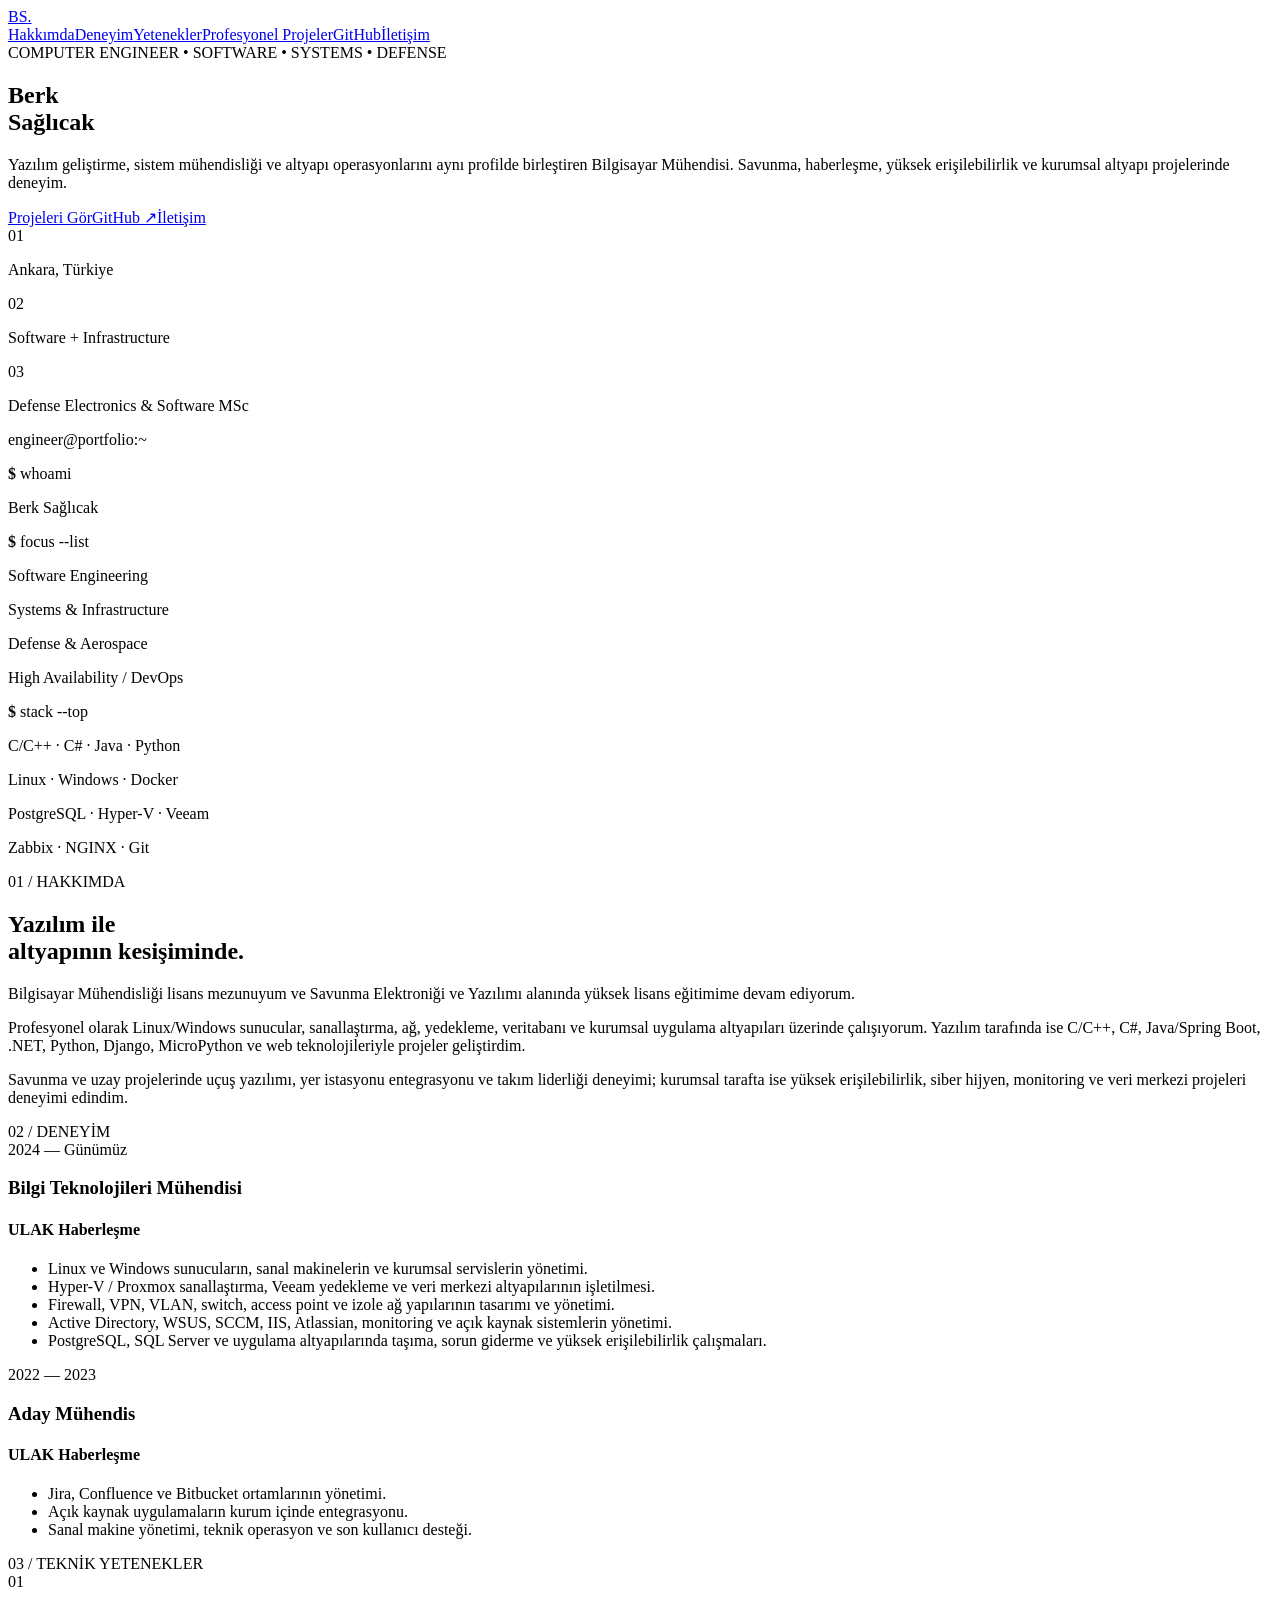
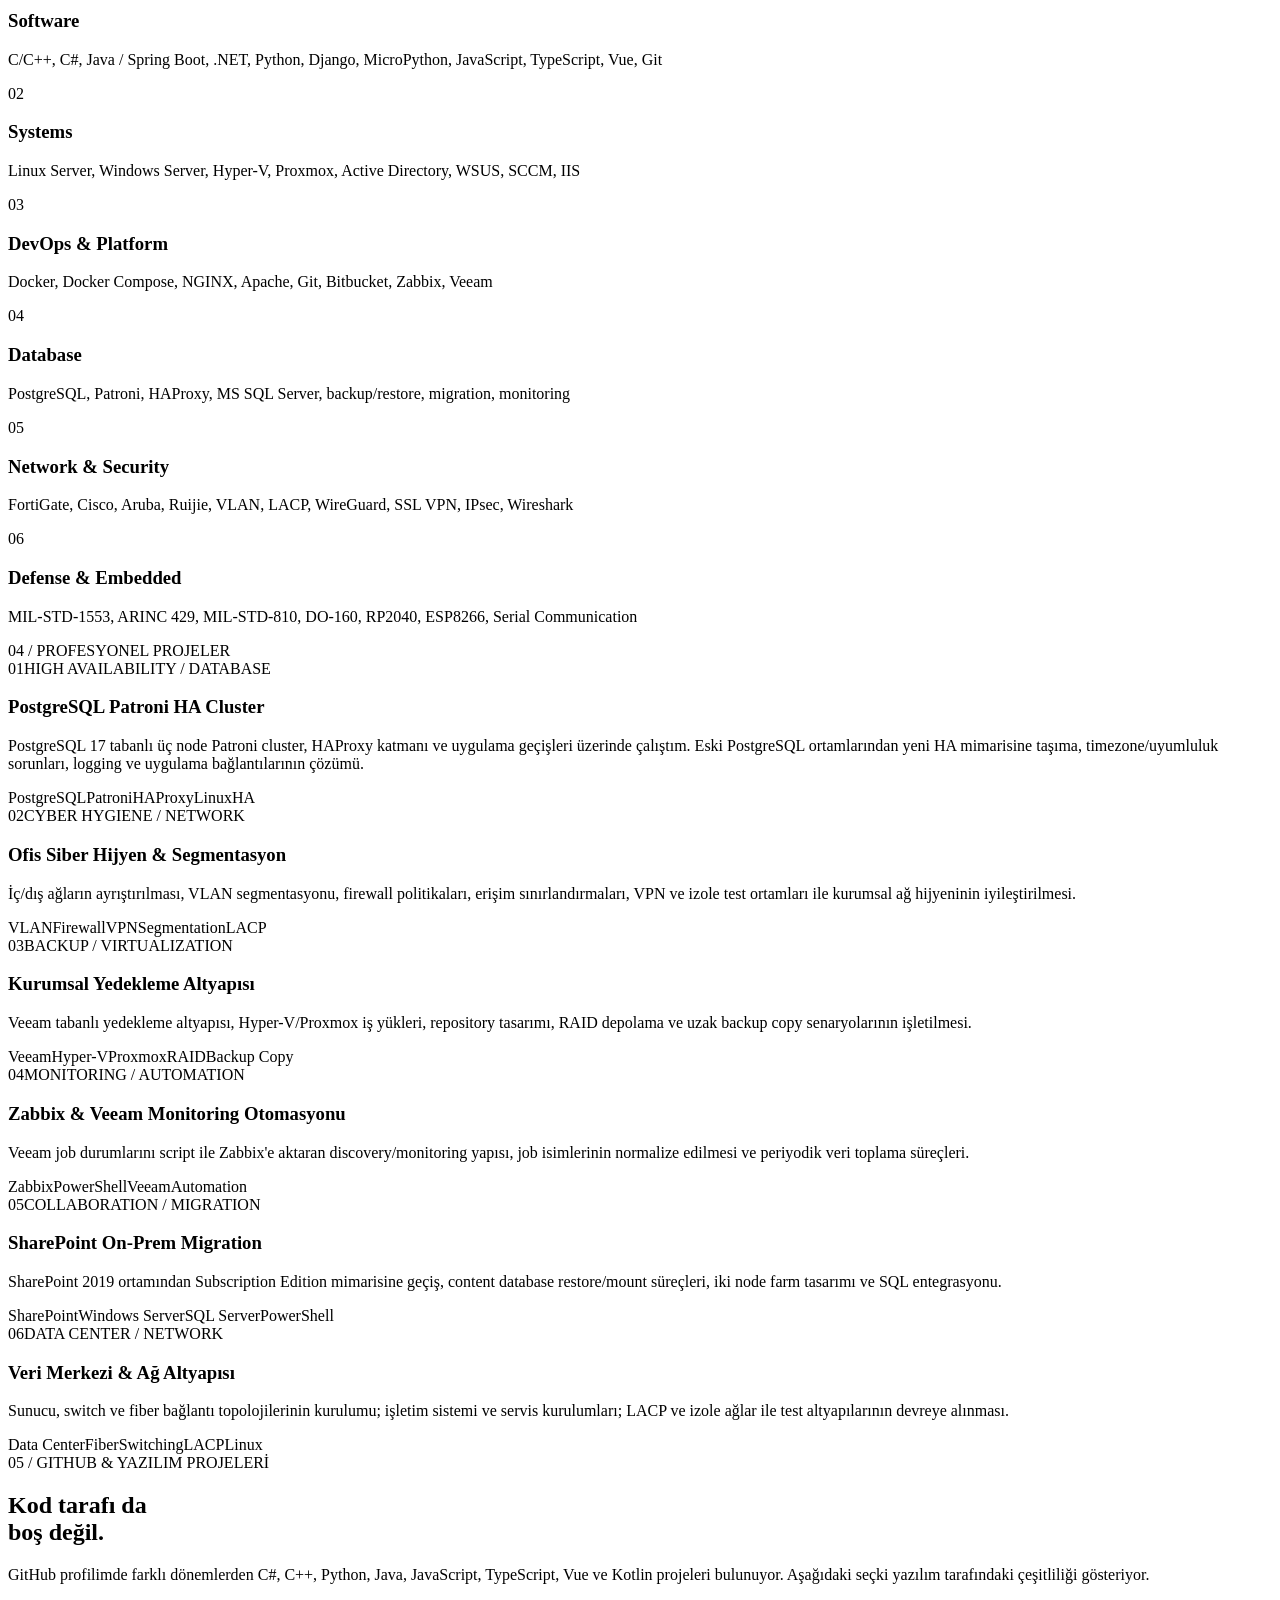
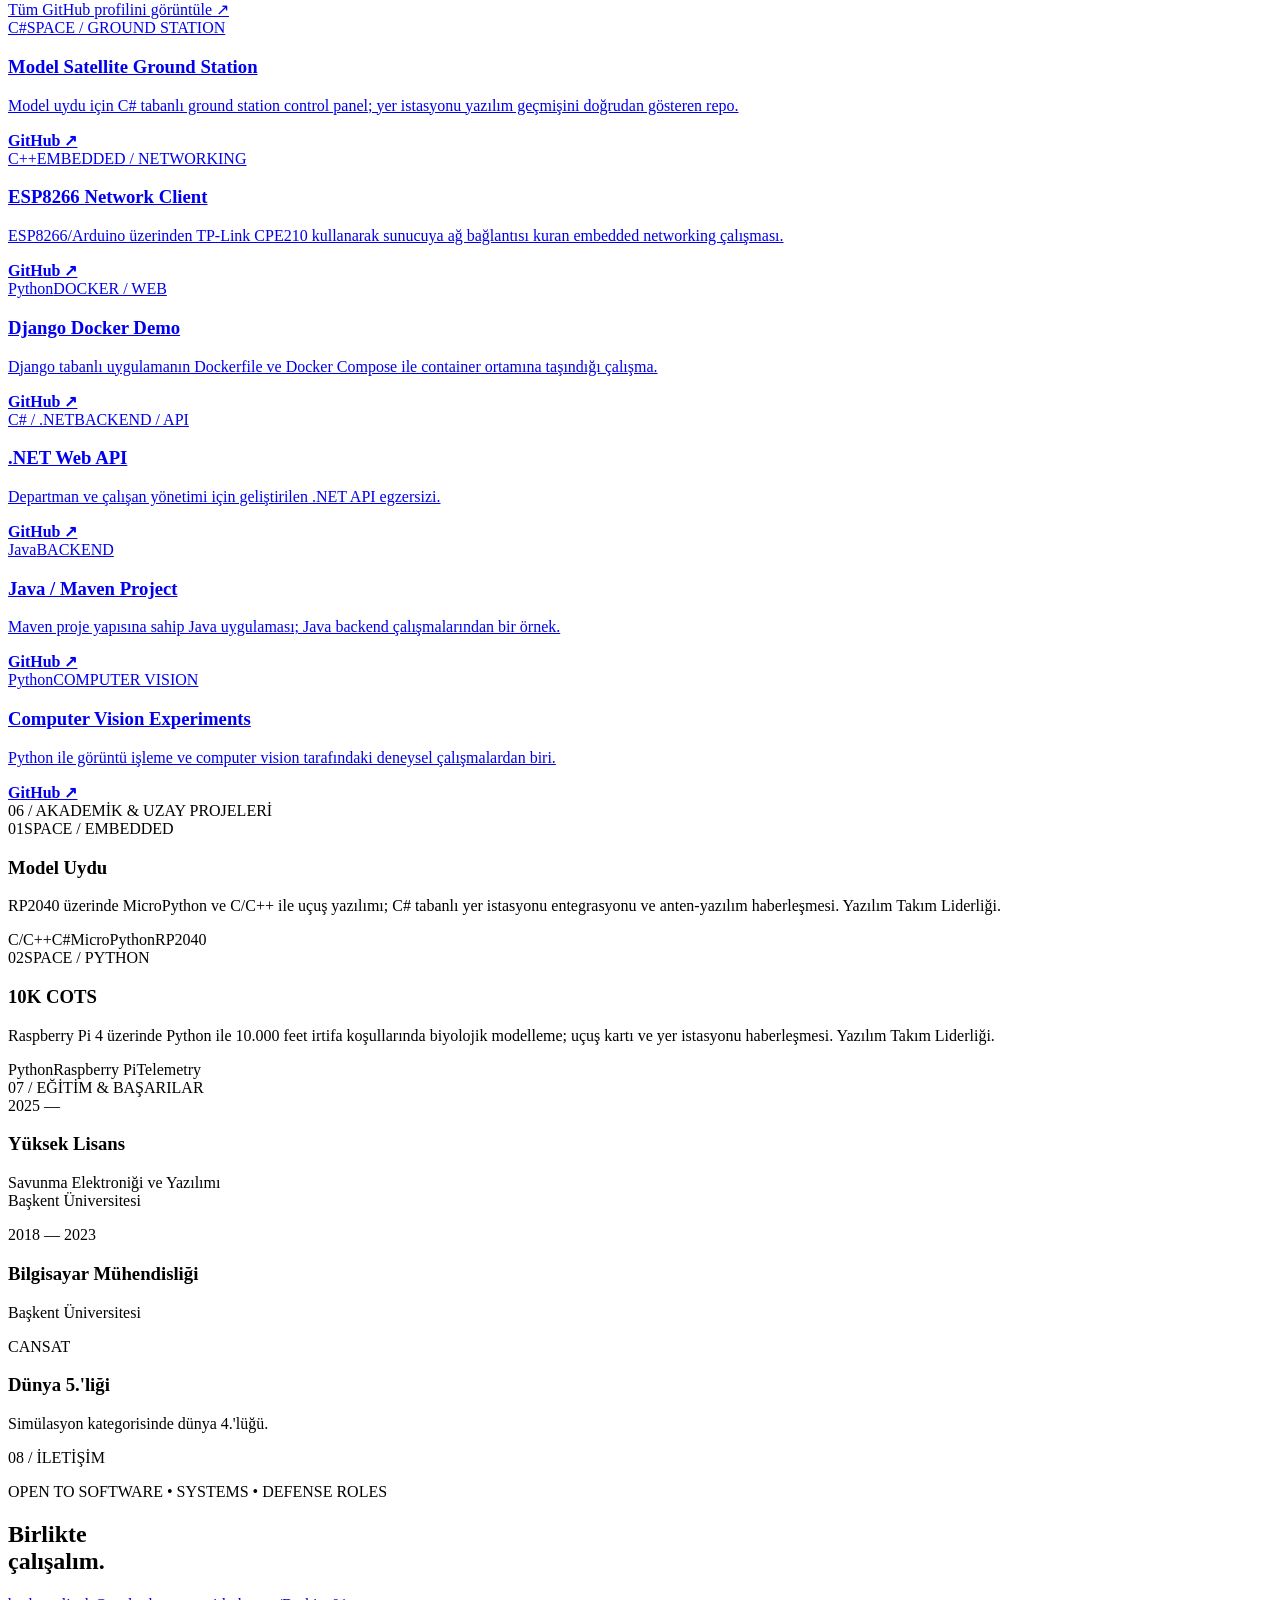
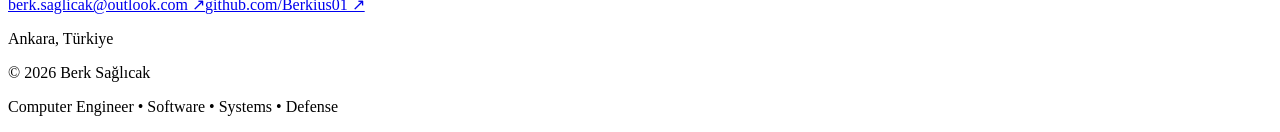
==== index[1].html @ 7af5b8a2 "Add files via upload" ====
<!DOCTYPE html>
<html lang="tr">
<head>
<meta charset="UTF-8"><meta name="viewport" content="width=device-width, initial-scale=1.0">
<meta name="description" content="Berk Sağlıcak - Computer Engineer | Software, Systems, Infrastructure, Defense">
<title>Berk Sağlıcak | Computer Engineer</title><link rel="stylesheet" href="style.css">
</head><body>
<header class="nav-wrap"><nav class="nav container"><a class="brand" href="#home">BS<span>.</span></a><div class="nav-links"><a href="#about">Hakkımda</a><a href="#experience">Deneyim</a><a href="#skills">Yetenekler</a><a href="#professional">Profesyonel Projeler</a><a href="#github">GitHub</a><a href="#contact">İletişim</a></div></nav></header>
<main>
<section class="hero container" id="home"><div class="hero-copy"><div class="eyebrow">COMPUTER ENGINEER • SOFTWARE • SYSTEMS • DEFENSE</div><h1>Berk<br><span>Sağlıcak</span></h1><p class="hero-text">Yazılım geliştirme, sistem mühendisliği ve altyapı operasyonlarını aynı profilde birleştiren Bilgisayar Mühendisi. Savunma, haberleşme, yüksek erişilebilirlik ve kurumsal altyapı projelerinde deneyim.</p><div class="hero-actions"><a class="btn primary" href="#professional">Projeleri Gör</a><a class="btn ghost" href="https://github.com/Berkius01" target="_blank" rel="noopener">GitHub ↗</a><a class="btn ghost" href="mailto:berk.saglicak@outlook.com">İletişim</a></div><div class="quick-info"><div><span>01</span><p>Ankara, Türkiye</p></div><div><span>02</span><p>Software + Infrastructure</p></div><div><span>03</span><p>Defense Electronics & Software MSc</p></div></div></div><aside class="hero-panel"><div class="terminal-head"><span></span><span></span><span></span><p>engineer@portfolio:~</p></div><div class="terminal-body"><p><b>$</b> whoami</p><p class="output">Berk Sağlıcak</p><p><b>$</b> focus --list</p><p class="output">Software Engineering</p><p class="output">Systems & Infrastructure</p><p class="output">Defense & Aerospace</p><p class="output">High Availability / DevOps</p><p><b>$</b> stack --top</p><p class="output">C/C++ · C# · Java · Python</p><p class="output">Linux · Windows · Docker</p><p class="output">PostgreSQL · Hyper-V · Veeam</p><p class="output">Zabbix · NGINX · Git</p><span class="cursor"></span></div></aside></section>
<section class="section container" id="about"><div class="section-label">01 / HAKKIMDA</div><div class="split"><h2>Yazılım ile<br>altyapının kesişiminde.</h2><div class="copy"><p>Bilgisayar Mühendisliği lisans mezunuyum ve Savunma Elektroniği ve Yazılımı alanında yüksek lisans eğitimime devam ediyorum.</p><p>Profesyonel olarak Linux/Windows sunucular, sanallaştırma, ağ, yedekleme, veritabanı ve kurumsal uygulama altyapıları üzerinde çalışıyorum. Yazılım tarafında ise C/C++, C#, Java/Spring Boot, .NET, Python, Django, MicroPython ve web teknolojileriyle projeler geliştirdim.</p><p>Savunma ve uzay projelerinde uçuş yazılımı, yer istasyonu entegrasyonu ve takım liderliği deneyimi; kurumsal tarafta ise yüksek erişilebilirlik, siber hijyen, monitoring ve veri merkezi projeleri deneyimi edindim.</p></div></div></section>
<section class="section container" id="experience"><div class="section-label">02 / DENEYİM</div><div class="timeline"><article class="timeline-item"><div class="time">2024 — Günümüz</div><div class="content"><h3>Bilgi Teknolojileri Mühendisi</h3><h4>ULAK Haberleşme</h4><ul><li>Linux ve Windows sunucuların, sanal makinelerin ve kurumsal servislerin yönetimi.</li><li>Hyper-V / Proxmox sanallaştırma, Veeam yedekleme ve veri merkezi altyapılarının işletilmesi.</li><li>Firewall, VPN, VLAN, switch, access point ve izole ağ yapılarının tasarımı ve yönetimi.</li><li>Active Directory, WSUS, SCCM, IIS, Atlassian, monitoring ve açık kaynak sistemlerin yönetimi.</li><li>PostgreSQL, SQL Server ve uygulama altyapılarında taşıma, sorun giderme ve yüksek erişilebilirlik çalışmaları.</li></ul></div></article><article class="timeline-item"><div class="time">2022 — 2023</div><div class="content"><h3>Aday Mühendis</h3><h4>ULAK Haberleşme</h4><ul><li>Jira, Confluence ve Bitbucket ortamlarının yönetimi.</li><li>Açık kaynak uygulamaların kurum içinde entegrasyonu.</li><li>Sanal makine yönetimi, teknik operasyon ve son kullanıcı desteği.</li></ul></div></article></div></section>
<section class="section container" id="skills"><div class="section-label">03 / TEKNİK YETENEKLER</div><div class="skill-grid"><article><span>01</span><h3>Software</h3><p>C/C++, C#, Java / Spring Boot, .NET, Python, Django, MicroPython, JavaScript, TypeScript, Vue, Git</p></article><article><span>02</span><h3>Systems</h3><p>Linux Server, Windows Server, Hyper-V, Proxmox, Active Directory, WSUS, SCCM, IIS</p></article><article><span>03</span><h3>DevOps & Platform</h3><p>Docker, Docker Compose, NGINX, Apache, Git, Bitbucket, Zabbix, Veeam</p></article><article><span>04</span><h3>Database</h3><p>PostgreSQL, Patroni, HAProxy, MS SQL Server, backup/restore, migration, monitoring</p></article><article><span>05</span><h3>Network & Security</h3><p>FortiGate, Cisco, Aruba, Ruijie, VLAN, LACP, WireGuard, SSL VPN, IPsec, Wireshark</p></article><article><span>06</span><h3>Defense & Embedded</h3><p>MIL-STD-1553, ARINC 429, MIL-STD-810, DO-160, RP2040, ESP8266, Serial Communication</p></article></div></section>
<section class="section container" id="professional"><div class="section-label">04 / PROFESYONEL PROJELER</div><div class="project-grid"><article class="project featured"><div class="project-top"><span>01</span><span>HIGH AVAILABILITY / DATABASE</span></div><h3>PostgreSQL Patroni HA Cluster</h3><p>PostgreSQL 17 tabanlı üç node Patroni cluster, HAProxy katmanı ve uygulama geçişleri üzerinde çalıştım. Eski PostgreSQL ortamlarından yeni HA mimarisine taşıma, timezone/uyumluluk sorunları, logging ve uygulama bağlantılarının çözümü.</p><div class="tags"><span>PostgreSQL</span><span>Patroni</span><span>HAProxy</span><span>Linux</span><span>HA</span></div></article><article class="project"><div class="project-top"><span>02</span><span>CYBER HYGIENE / NETWORK</span></div><h3>Ofis Siber Hijyen & Segmentasyon</h3><p>İç/dış ağların ayrıştırılması, VLAN segmentasyonu, firewall politikaları, erişim sınırlandırmaları, VPN ve izole test ortamları ile kurumsal ağ hijyeninin iyileştirilmesi.</p><div class="tags"><span>VLAN</span><span>Firewall</span><span>VPN</span><span>Segmentation</span><span>LACP</span></div></article><article class="project"><div class="project-top"><span>03</span><span>BACKUP / VIRTUALIZATION</span></div><h3>Kurumsal Yedekleme Altyapısı</h3><p>Veeam tabanlı yedekleme altyapısı, Hyper-V/Proxmox iş yükleri, repository tasarımı, RAID depolama ve uzak backup copy senaryolarının işletilmesi.</p><div class="tags"><span>Veeam</span><span>Hyper-V</span><span>Proxmox</span><span>RAID</span><span>Backup Copy</span></div></article><article class="project"><div class="project-top"><span>04</span><span>MONITORING / AUTOMATION</span></div><h3>Zabbix & Veeam Monitoring Otomasyonu</h3><p>Veeam job durumlarını script ile Zabbix'e aktaran discovery/monitoring yapısı, job isimlerinin normalize edilmesi ve periyodik veri toplama süreçleri.</p><div class="tags"><span>Zabbix</span><span>PowerShell</span><span>Veeam</span><span>Automation</span></div></article><article class="project"><div class="project-top"><span>05</span><span>COLLABORATION / MIGRATION</span></div><h3>SharePoint On-Prem Migration</h3><p>SharePoint 2019 ortamından Subscription Edition mimarisine geçiş, content database restore/mount süreçleri, iki node farm tasarımı ve SQL entegrasyonu.</p><div class="tags"><span>SharePoint</span><span>Windows Server</span><span>SQL Server</span><span>PowerShell</span></div></article><article class="project"><div class="project-top"><span>06</span><span>DATA CENTER / NETWORK</span></div><h3>Veri Merkezi & Ağ Altyapısı</h3><p>Sunucu, switch ve fiber bağlantı topolojilerinin kurulumu; işletim sistemi ve servis kurulumları; LACP ve izole ağlar ile test altyapılarının devreye alınması.</p><div class="tags"><span>Data Center</span><span>Fiber</span><span>Switching</span><span>LACP</span><span>Linux</span></div></article></div></section>
<section class="section container" id="github"><div class="section-label">05 / GITHUB & YAZILIM PROJELERİ</div><div class="intro-row"><div><h2>Kod tarafı da<br>boş değil.</h2></div><div class="copy"><p>GitHub profilimde farklı dönemlerden C#, C++, Python, Java, JavaScript, TypeScript, Vue ve Kotlin projeleri bulunuyor. Aşağıdaki seçki yazılım tarafındaki çeşitliliği gösteriyor.</p><a class="text-link" href="https://github.com/Berkius01" target="_blank" rel="noopener">Tüm GitHub profilini görüntüle ↗</a></div></div><div class="github-grid"><a class="repo-card" href="https://github.com/Berkius01/zedGraphDeneme1" target="_blank" rel="noopener"><div class="repo-meta"><span>C#</span><span>SPACE / GROUND STATION</span></div><h3>Model Satellite Ground Station</h3><p>Model uydu için C# tabanlı ground station control panel; yer istasyonu yazılım geçmişini doğrudan gösteren repo.</p><strong>GitHub ↗</strong></a><a class="repo-card" href="https://github.com/Berkius01/bil429-arduino" target="_blank" rel="noopener"><div class="repo-meta"><span>C++</span><span>EMBEDDED / NETWORKING</span></div><h3>ESP8266 Network Client</h3><p>ESP8266/Arduino üzerinden TP-Link CPE210 kullanarak sunucuya ağ bağlantısı kuran embedded networking çalışması.</p><strong>GitHub ↗</strong></a><a class="repo-card" href="https://github.com/Berkius01/apziva_docker_demo" target="_blank" rel="noopener"><div class="repo-meta"><span>Python</span><span>DOCKER / WEB</span></div><h3>Django Docker Demo</h3><p>Django tabanlı uygulamanın Dockerfile ve Docker Compose ile container ortamına taşındığı çalışma.</p><strong>GitHub ↗</strong></a><a class="repo-card" href="https://github.com/Berkius01/WebApi2" target="_blank" rel="noopener"><div class="repo-meta"><span>C# / .NET</span><span>BACKEND / API</span></div><h3>.NET Web API</h3><p>Departman ve çalışan yönetimi için geliştirilen .NET API egzersizi.</p><strong>GitHub ↗</strong></a><a class="repo-card" href="https://github.com/Berkius01/innova2" target="_blank" rel="noopener"><div class="repo-meta"><span>Java</span><span>BACKEND</span></div><h3>Java / Maven Project</h3><p>Maven proje yapısına sahip Java uygulaması; Java backend çalışmalarından bir örnek.</p><strong>GitHub ↗</strong></a><a class="repo-card" href="https://github.com/Berkius01/faceMask" target="_blank" rel="noopener"><div class="repo-meta"><span>Python</span><span>COMPUTER VISION</span></div><h3>Computer Vision Experiments</h3><p>Python ile görüntü işleme ve computer vision tarafındaki deneysel çalışmalardan biri.</p><strong>GitHub ↗</strong></a></div></section>
<section class="section container"><div class="section-label">06 / AKADEMİK & UZAY PROJELERİ</div><div class="project-grid"><article class="project featured"><div class="project-top"><span>01</span><span>SPACE / EMBEDDED</span></div><h3>Model Uydu</h3><p>RP2040 üzerinde MicroPython ve C/C++ ile uçuş yazılımı; C# tabanlı yer istasyonu entegrasyonu ve anten-yazılım haberleşmesi. Yazılım Takım Liderliği.</p><div class="tags"><span>C/C++</span><span>C#</span><span>MicroPython</span><span>RP2040</span></div></article><article class="project"><div class="project-top"><span>02</span><span>SPACE / PYTHON</span></div><h3>10K COTS</h3><p>Raspberry Pi 4 üzerinde Python ile 10.000 feet irtifa koşullarında biyolojik modelleme; uçuş kartı ve yer istasyonu haberleşmesi. Yazılım Takım Liderliği.</p><div class="tags"><span>Python</span><span>Raspberry Pi</span><span>Telemetry</span></div></article></div></section>
<section class="section container"><div class="section-label">07 / EĞİTİM & BAŞARILAR</div><div class="education-grid"><div><span class="year">2025 —</span><h3>Yüksek Lisans</h3><p>Savunma Elektroniği ve Yazılımı<br>Başkent Üniversitesi</p></div><div><span class="year">2018 — 2023</span><h3>Bilgisayar Mühendisliği</h3><p>Başkent Üniversitesi</p></div><div class="achievement"><span class="year">CANSAT</span><h3>Dünya 5.'liği</h3><p>Simülasyon kategorisinde dünya 4.'lüğü.</p></div></div></section>
<section class="section contact container" id="contact"><div class="section-label">08 / İLETİŞİM</div><div class="contact-box"><div><p class="eyebrow dark">OPEN TO SOFTWARE • SYSTEMS • DEFENSE ROLES</p><h2>Birlikte<br>çalışalım.</h2></div><div class="contact-links"><a href="mailto:berk.saglicak@outlook.com">berk.saglicak@outlook.com ↗</a><a href="https://github.com/Berkius01" target="_blank" rel="noopener">github.com/Berkius01 ↗</a><p>Ankara, Türkiye</p></div></div></section>
</main><footer class="container"><p>© 2026 Berk Sağlıcak</p><p>Computer Engineer • Software • Systems • Defense</p></footer>
</body></html>
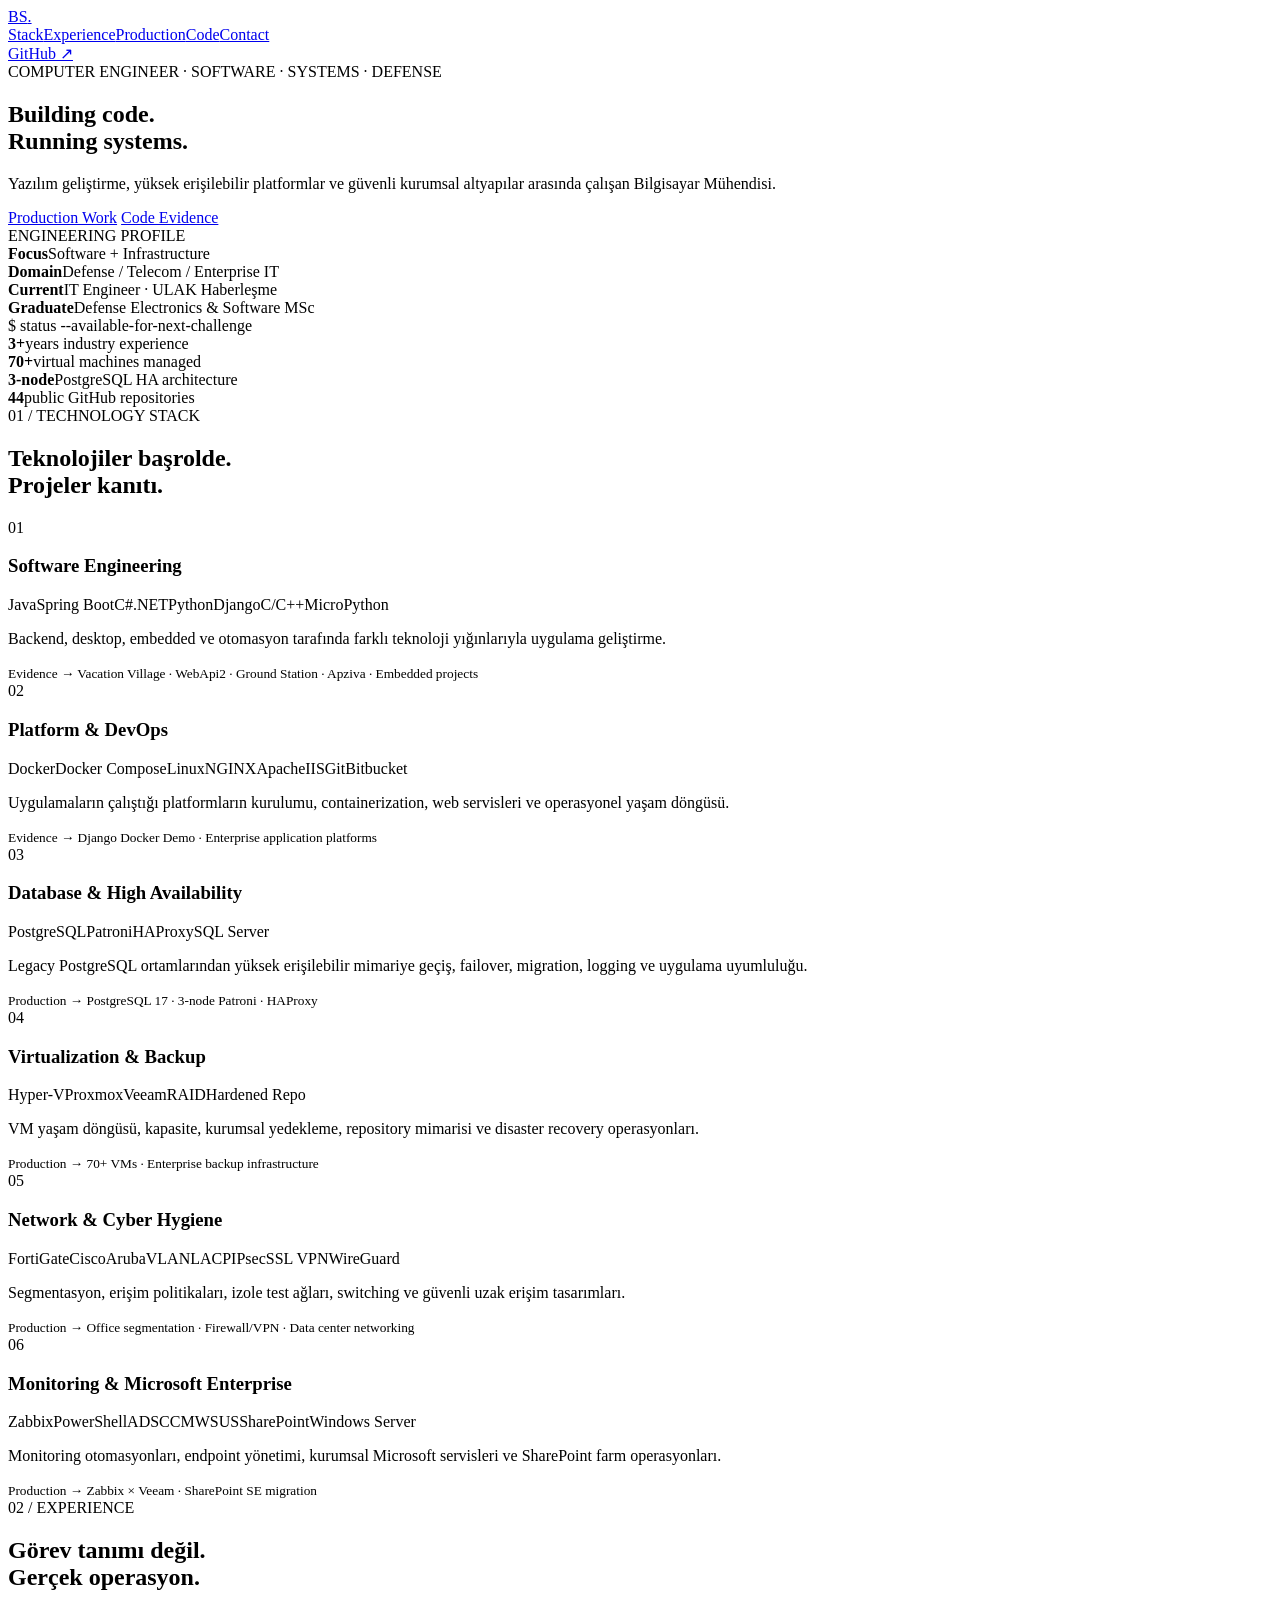
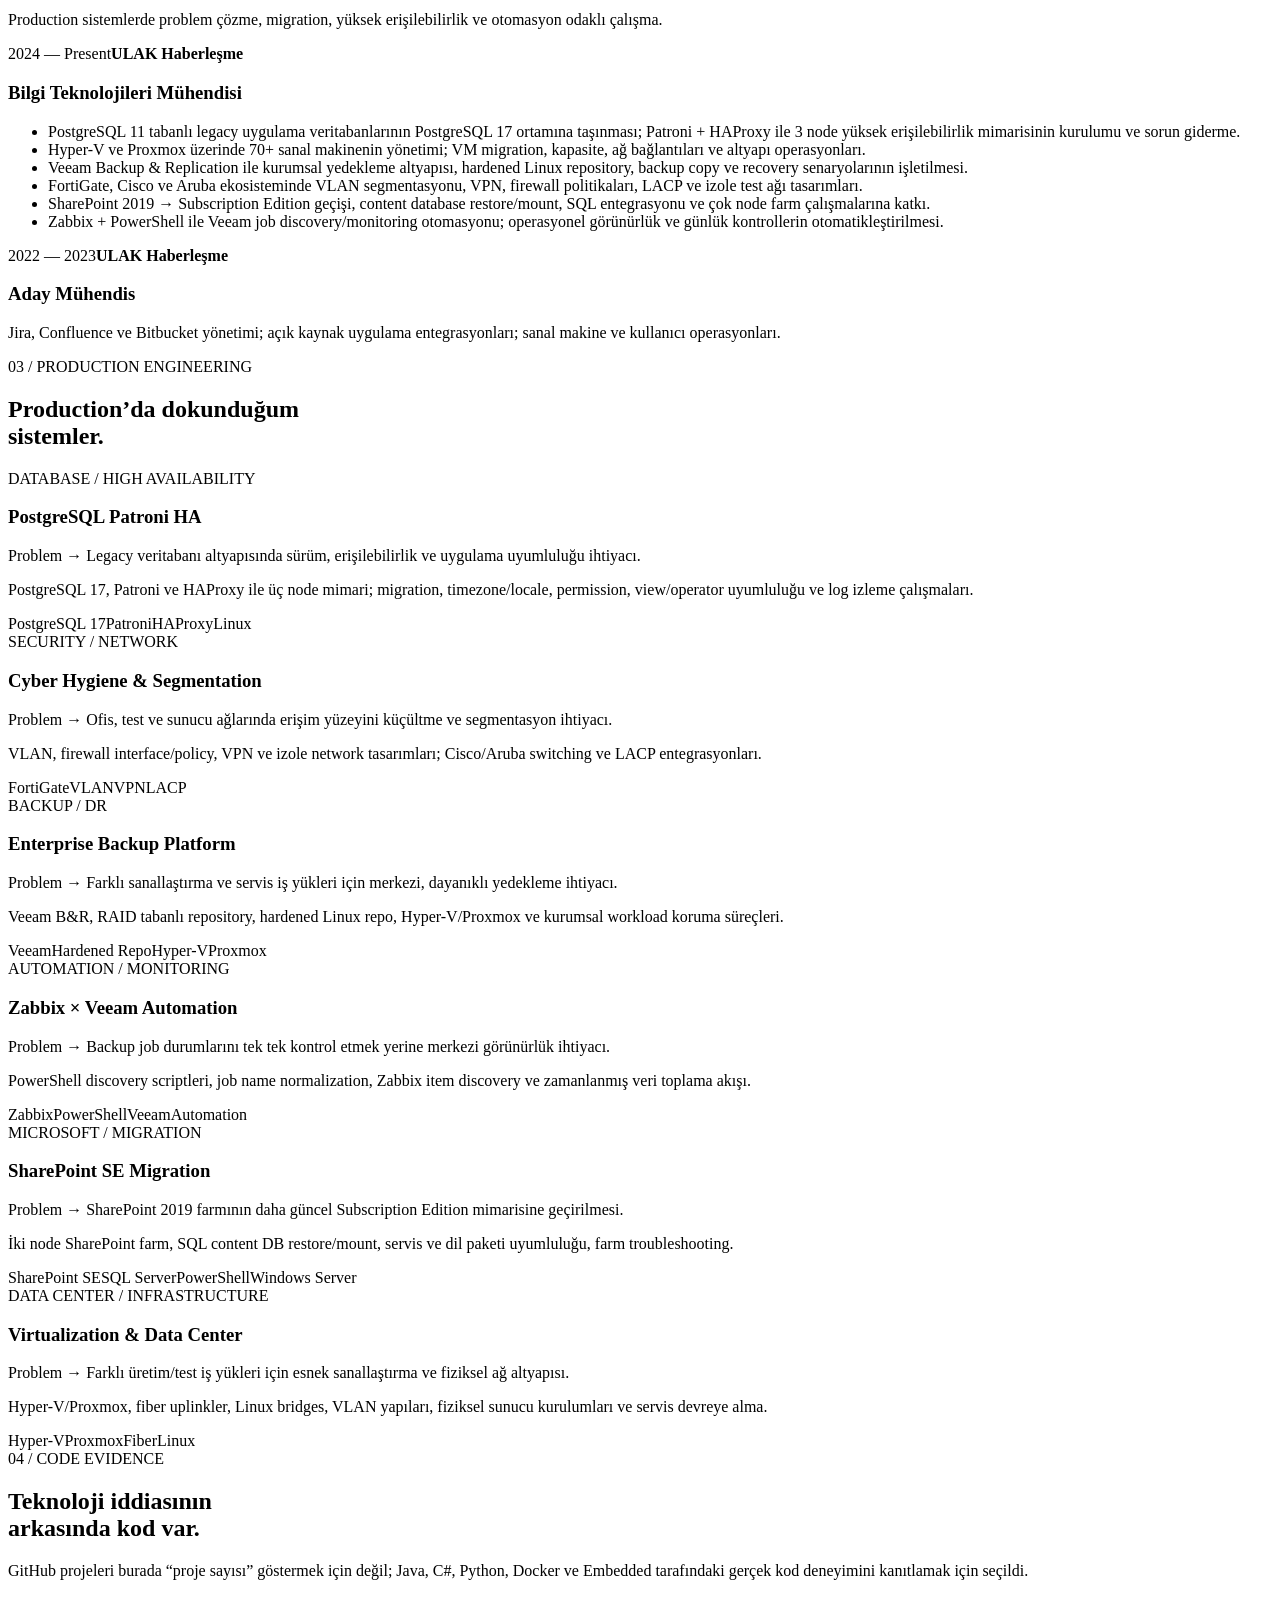
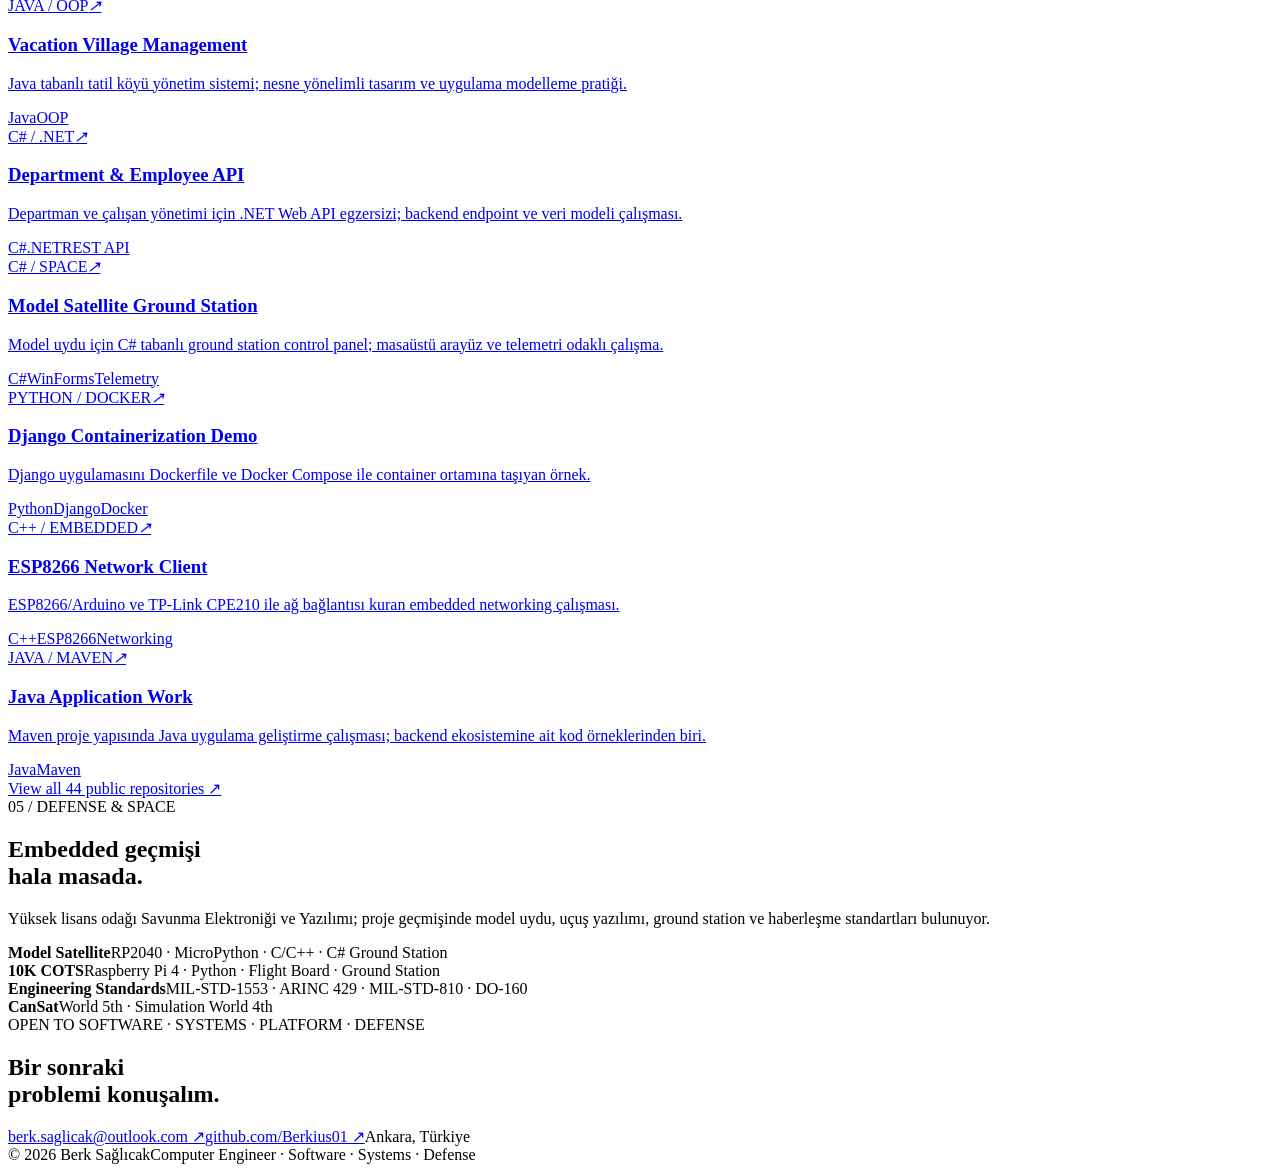
==== commit fe1950df: "Add files via upload" ====
--- a/index[1].html
+++ b/index[1].html
@@ -1,20 +1,124 @@
-<!DOCTYPE html>
+<!doctype html>
 <html lang="tr">
 <head>
-<meta charset="UTF-8"><meta name="viewport" content="width=device-width, initial-scale=1.0">
-<meta name="description" content="Berk Sağlıcak - Computer Engineer | Software, Systems, Infrastructure, Defense">
-<title>Berk Sağlıcak | Computer Engineer</title><link rel="stylesheet" href="style.css">
-</head><body>
-<header class="nav-wrap"><nav class="nav container"><a class="brand" href="#home">BS<span>.</span></a><div class="nav-links"><a href="#about">Hakkımda</a><a href="#experience">Deneyim</a><a href="#skills">Yetenekler</a><a href="#professional">Profesyonel Projeler</a><a href="#github">GitHub</a><a href="#contact">İletişim</a></div></nav></header>
-<main>
-<section class="hero container" id="home"><div class="hero-copy"><div class="eyebrow">COMPUTER ENGINEER • SOFTWARE • SYSTEMS • DEFENSE</div><h1>Berk<br><span>Sağlıcak</span></h1><p class="hero-text">Yazılım geliştirme, sistem mühendisliği ve altyapı operasyonlarını aynı profilde birleştiren Bilgisayar Mühendisi. Savunma, haberleşme, yüksek erişilebilirlik ve kurumsal altyapı projelerinde deneyim.</p><div class="hero-actions"><a class="btn primary" href="#professional">Projeleri Gör</a><a class="btn ghost" href="https://github.com/Berkius01" target="_blank" rel="noopener">GitHub ↗</a><a class="btn ghost" href="mailto:berk.saglicak@outlook.com">İletişim</a></div><div class="quick-info"><div><span>01</span><p>Ankara, Türkiye</p></div><div><span>02</span><p>Software + Infrastructure</p></div><div><span>03</span><p>Defense Electronics & Software MSc</p></div></div></div><aside class="hero-panel"><div class="terminal-head"><span></span><span></span><span></span><p>engineer@portfolio:~</p></div><div class="terminal-body"><p><b>$</b> whoami</p><p class="output">Berk Sağlıcak</p><p><b>$</b> focus --list</p><p class="output">Software Engineering</p><p class="output">Systems & Infrastructure</p><p class="output">Defense & Aerospace</p><p class="output">High Availability / DevOps</p><p><b>$</b> stack --top</p><p class="output">C/C++ · C# · Java · Python</p><p class="output">Linux · Windows · Docker</p><p class="output">PostgreSQL · Hyper-V · Veeam</p><p class="output">Zabbix · NGINX · Git</p><span class="cursor"></span></div></aside></section>
-<section class="section container" id="about"><div class="section-label">01 / HAKKIMDA</div><div class="split"><h2>Yazılım ile<br>altyapının kesişiminde.</h2><div class="copy"><p>Bilgisayar Mühendisliği lisans mezunuyum ve Savunma Elektroniği ve Yazılımı alanında yüksek lisans eğitimime devam ediyorum.</p><p>Profesyonel olarak Linux/Windows sunucular, sanallaştırma, ağ, yedekleme, veritabanı ve kurumsal uygulama altyapıları üzerinde çalışıyorum. Yazılım tarafında ise C/C++, C#, Java/Spring Boot, .NET, Python, Django, MicroPython ve web teknolojileriyle projeler geliştirdim.</p><p>Savunma ve uzay projelerinde uçuş yazılımı, yer istasyonu entegrasyonu ve takım liderliği deneyimi; kurumsal tarafta ise yüksek erişilebilirlik, siber hijyen, monitoring ve veri merkezi projeleri deneyimi edindim.</p></div></div></section>
-<section class="section container" id="experience"><div class="section-label">02 / DENEYİM</div><div class="timeline"><article class="timeline-item"><div class="time">2024 — Günümüz</div><div class="content"><h3>Bilgi Teknolojileri Mühendisi</h3><h4>ULAK Haberleşme</h4><ul><li>Linux ve Windows sunucuların, sanal makinelerin ve kurumsal servislerin yönetimi.</li><li>Hyper-V / Proxmox sanallaştırma, Veeam yedekleme ve veri merkezi altyapılarının işletilmesi.</li><li>Firewall, VPN, VLAN, switch, access point ve izole ağ yapılarının tasarımı ve yönetimi.</li><li>Active Directory, WSUS, SCCM, IIS, Atlassian, monitoring ve açık kaynak sistemlerin yönetimi.</li><li>PostgreSQL, SQL Server ve uygulama altyapılarında taşıma, sorun giderme ve yüksek erişilebilirlik çalışmaları.</li></ul></div></article><article class="timeline-item"><div class="time">2022 — 2023</div><div class="content"><h3>Aday Mühendis</h3><h4>ULAK Haberleşme</h4><ul><li>Jira, Confluence ve Bitbucket ortamlarının yönetimi.</li><li>Açık kaynak uygulamaların kurum içinde entegrasyonu.</li><li>Sanal makine yönetimi, teknik operasyon ve son kullanıcı desteği.</li></ul></div></article></div></section>
-<section class="section container" id="skills"><div class="section-label">03 / TEKNİK YETENEKLER</div><div class="skill-grid"><article><span>01</span><h3>Software</h3><p>C/C++, C#, Java / Spring Boot, .NET, Python, Django, MicroPython, JavaScript, TypeScript, Vue, Git</p></article><article><span>02</span><h3>Systems</h3><p>Linux Server, Windows Server, Hyper-V, Proxmox, Active Directory, WSUS, SCCM, IIS</p></article><article><span>03</span><h3>DevOps & Platform</h3><p>Docker, Docker Compose, NGINX, Apache, Git, Bitbucket, Zabbix, Veeam</p></article><article><span>04</span><h3>Database</h3><p>PostgreSQL, Patroni, HAProxy, MS SQL Server, backup/restore, migration, monitoring</p></article><article><span>05</span><h3>Network & Security</h3><p>FortiGate, Cisco, Aruba, Ruijie, VLAN, LACP, WireGuard, SSL VPN, IPsec, Wireshark</p></article><article><span>06</span><h3>Defense & Embedded</h3><p>MIL-STD-1553, ARINC 429, MIL-STD-810, DO-160, RP2040, ESP8266, Serial Communication</p></article></div></section>
-<section class="section container" id="professional"><div class="section-label">04 / PROFESYONEL PROJELER</div><div class="project-grid"><article class="project featured"><div class="project-top"><span>01</span><span>HIGH AVAILABILITY / DATABASE</span></div><h3>PostgreSQL Patroni HA Cluster</h3><p>PostgreSQL 17 tabanlı üç node Patroni cluster, HAProxy katmanı ve uygulama geçişleri üzerinde çalıştım. Eski PostgreSQL ortamlarından yeni HA mimarisine taşıma, timezone/uyumluluk sorunları, logging ve uygulama bağlantılarının çözümü.</p><div class="tags"><span>PostgreSQL</span><span>Patroni</span><span>HAProxy</span><span>Linux</span><span>HA</span></div></article><article class="project"><div class="project-top"><span>02</span><span>CYBER HYGIENE / NETWORK</span></div><h3>Ofis Siber Hijyen & Segmentasyon</h3><p>İç/dış ağların ayrıştırılması, VLAN segmentasyonu, firewall politikaları, erişim sınırlandırmaları, VPN ve izole test ortamları ile kurumsal ağ hijyeninin iyileştirilmesi.</p><div class="tags"><span>VLAN</span><span>Firewall</span><span>VPN</span><span>Segmentation</span><span>LACP</span></div></article><article class="project"><div class="project-top"><span>03</span><span>BACKUP / VIRTUALIZATION</span></div><h3>Kurumsal Yedekleme Altyapısı</h3><p>Veeam tabanlı yedekleme altyapısı, Hyper-V/Proxmox iş yükleri, repository tasarımı, RAID depolama ve uzak backup copy senaryolarının işletilmesi.</p><div class="tags"><span>Veeam</span><span>Hyper-V</span><span>Proxmox</span><span>RAID</span><span>Backup Copy</span></div></article><article class="project"><div class="project-top"><span>04</span><span>MONITORING / AUTOMATION</span></div><h3>Zabbix & Veeam Monitoring Otomasyonu</h3><p>Veeam job durumlarını script ile Zabbix'e aktaran discovery/monitoring yapısı, job isimlerinin normalize edilmesi ve periyodik veri toplama süreçleri.</p><div class="tags"><span>Zabbix</span><span>PowerShell</span><span>Veeam</span><span>Automation</span></div></article><article class="project"><div class="project-top"><span>05</span><span>COLLABORATION / MIGRATION</span></div><h3>SharePoint On-Prem Migration</h3><p>SharePoint 2019 ortamından Subscription Edition mimarisine geçiş, content database restore/mount süreçleri, iki node farm tasarımı ve SQL entegrasyonu.</p><div class="tags"><span>SharePoint</span><span>Windows Server</span><span>SQL Server</span><span>PowerShell</span></div></article><article class="project"><div class="project-top"><span>06</span><span>DATA CENTER / NETWORK</span></div><h3>Veri Merkezi & Ağ Altyapısı</h3><p>Sunucu, switch ve fiber bağlantı topolojilerinin kurulumu; işletim sistemi ve servis kurulumları; LACP ve izole ağlar ile test altyapılarının devreye alınması.</p><div class="tags"><span>Data Center</span><span>Fiber</span><span>Switching</span><span>LACP</span><span>Linux</span></div></article></div></section>
-<section class="section container" id="github"><div class="section-label">05 / GITHUB & YAZILIM PROJELERİ</div><div class="intro-row"><div><h2>Kod tarafı da<br>boş değil.</h2></div><div class="copy"><p>GitHub profilimde farklı dönemlerden C#, C++, Python, Java, JavaScript, TypeScript, Vue ve Kotlin projeleri bulunuyor. Aşağıdaki seçki yazılım tarafındaki çeşitliliği gösteriyor.</p><a class="text-link" href="https://github.com/Berkius01" target="_blank" rel="noopener">Tüm GitHub profilini görüntüle ↗</a></div></div><div class="github-grid"><a class="repo-card" href="https://github.com/Berkius01/zedGraphDeneme1" target="_blank" rel="noopener"><div class="repo-meta"><span>C#</span><span>SPACE / GROUND STATION</span></div><h3>Model Satellite Ground Station</h3><p>Model uydu için C# tabanlı ground station control panel; yer istasyonu yazılım geçmişini doğrudan gösteren repo.</p><strong>GitHub ↗</strong></a><a class="repo-card" href="https://github.com/Berkius01/bil429-arduino" target="_blank" rel="noopener"><div class="repo-meta"><span>C++</span><span>EMBEDDED / NETWORKING</span></div><h3>ESP8266 Network Client</h3><p>ESP8266/Arduino üzerinden TP-Link CPE210 kullanarak sunucuya ağ bağlantısı kuran embedded networking çalışması.</p><strong>GitHub ↗</strong></a><a class="repo-card" href="https://github.com/Berkius01/apziva_docker_demo" target="_blank" rel="noopener"><div class="repo-meta"><span>Python</span><span>DOCKER / WEB</span></div><h3>Django Docker Demo</h3><p>Django tabanlı uygulamanın Dockerfile ve Docker Compose ile container ortamına taşındığı çalışma.</p><strong>GitHub ↗</strong></a><a class="repo-card" href="https://github.com/Berkius01/WebApi2" target="_blank" rel="noopener"><div class="repo-meta"><span>C# / .NET</span><span>BACKEND / API</span></div><h3>.NET Web API</h3><p>Departman ve çalışan yönetimi için geliştirilen .NET API egzersizi.</p><strong>GitHub ↗</strong></a><a class="repo-card" href="https://github.com/Berkius01/innova2" target="_blank" rel="noopener"><div class="repo-meta"><span>Java</span><span>BACKEND</span></div><h3>Java / Maven Project</h3><p>Maven proje yapısına sahip Java uygulaması; Java backend çalışmalarından bir örnek.</p><strong>GitHub ↗</strong></a><a class="repo-card" href="https://github.com/Berkius01/faceMask" target="_blank" rel="noopener"><div class="repo-meta"><span>Python</span><span>COMPUTER VISION</span></div><h3>Computer Vision Experiments</h3><p>Python ile görüntü işleme ve computer vision tarafındaki deneysel çalışmalardan biri.</p><strong>GitHub ↗</strong></a></div></section>
-<section class="section container"><div class="section-label">06 / AKADEMİK & UZAY PROJELERİ</div><div class="project-grid"><article class="project featured"><div class="project-top"><span>01</span><span>SPACE / EMBEDDED</span></div><h3>Model Uydu</h3><p>RP2040 üzerinde MicroPython ve C/C++ ile uçuş yazılımı; C# tabanlı yer istasyonu entegrasyonu ve anten-yazılım haberleşmesi. Yazılım Takım Liderliği.</p><div class="tags"><span>C/C++</span><span>C#</span><span>MicroPython</span><span>RP2040</span></div></article><article class="project"><div class="project-top"><span>02</span><span>SPACE / PYTHON</span></div><h3>10K COTS</h3><p>Raspberry Pi 4 üzerinde Python ile 10.000 feet irtifa koşullarında biyolojik modelleme; uçuş kartı ve yer istasyonu haberleşmesi. Yazılım Takım Liderliği.</p><div class="tags"><span>Python</span><span>Raspberry Pi</span><span>Telemetry</span></div></article></div></section>
-<section class="section container"><div class="section-label">07 / EĞİTİM & BAŞARILAR</div><div class="education-grid"><div><span class="year">2025 —</span><h3>Yüksek Lisans</h3><p>Savunma Elektroniği ve Yazılımı<br>Başkent Üniversitesi</p></div><div><span class="year">2018 — 2023</span><h3>Bilgisayar Mühendisliği</h3><p>Başkent Üniversitesi</p></div><div class="achievement"><span class="year">CANSAT</span><h3>Dünya 5.'liği</h3><p>Simülasyon kategorisinde dünya 4.'lüğü.</p></div></div></section>
-<section class="section contact container" id="contact"><div class="section-label">08 / İLETİŞİM</div><div class="contact-box"><div><p class="eyebrow dark">OPEN TO SOFTWARE • SYSTEMS • DEFENSE ROLES</p><h2>Birlikte<br>çalışalım.</h2></div><div class="contact-links"><a href="mailto:berk.saglicak@outlook.com">berk.saglicak@outlook.com ↗</a><a href="https://github.com/Berkius01" target="_blank" rel="noopener">github.com/Berkius01 ↗</a><p>Ankara, Türkiye</p></div></div></section>
-</main><footer class="container"><p>© 2026 Berk Sağlıcak</p><p>Computer Engineer • Software • Systems • Defense</p></footer>
-</body></html>
+  <meta charset="utf-8">
+  <meta name="viewport" content="width=device-width, initial-scale=1">
+  <meta name="description" content="Berk Sağlıcak — Computer Engineer building software, high-availability platforms and secure infrastructure.">
+  <title>Berk Sağlıcak | Computer Engineer</title>
+  <link rel="icon" type="image/svg+xml" href="favicon.svg">
+  <link rel="stylesheet" href="style.css">
+  <script defer src="script.js"></script>
+</head>
+<body>
+  <div class="grid-bg"></div>
+  <header class="nav-wrap">
+    <nav class="nav container">
+      <a class="brand" href="#home" aria-label="Ana sayfa"><span>BS</span>.</a>
+      <div class="nav-links">
+        <a href="#stack">Stack</a><a href="#experience">Experience</a><a href="#production">Production</a><a href="#code">Code</a><a href="#contact">Contact</a>
+      </div>
+      <a class="nav-github" href="https://github.com/Berkius01" target="_blank" rel="noopener">GitHub ↗</a>
+    </nav>
+  </header>
+
+  <main>
+    <section class="hero container reveal" id="home">
+      <div class="hero-copy">
+        <div class="eyebrow">COMPUTER ENGINEER · SOFTWARE · SYSTEMS · DEFENSE</div>
+        <h1>Building code.<br><span>Running systems.</span></h1>
+        <p class="hero-text">Yazılım geliştirme, yüksek erişilebilir platformlar ve güvenli kurumsal altyapılar arasında çalışan Bilgisayar Mühendisi.</p>
+        <div class="hero-actions">
+          <a class="btn primary" href="#production">Production Work</a>
+          <a class="btn ghost" href="#code">Code Evidence</a>
+        </div>
+      </div>
+      <aside class="signal-card">
+        <div class="signal-top"><span>ENGINEERING PROFILE</span><i></i></div>
+        <div class="signal-row"><b>Focus</b><span>Software + Infrastructure</span></div>
+        <div class="signal-row"><b>Domain</b><span>Defense / Telecom / Enterprise IT</span></div>
+        <div class="signal-row"><b>Current</b><span>IT Engineer · ULAK Haberleşme</span></div>
+        <div class="signal-row"><b>Graduate</b><span>Defense Electronics & Software MSc</span></div>
+        <div class="signal-code">$ status --available-for-next-challenge<span class="cursor"></span></div>
+      </aside>
+    </section>
+
+    <section class="metrics container reveal" aria-label="Öne çıkan metrikler">
+      <div><strong>3+</strong><span>years industry experience</span></div>
+      <div><strong>70+</strong><span>virtual machines managed</span></div>
+      <div><strong>3-node</strong><span>PostgreSQL HA architecture</span></div>
+      <div><strong>44</strong><span>public GitHub repositories</span></div>
+    </section>
+
+    <section class="section container reveal" id="stack">
+      <div class="section-head"><div class="section-label">01 / TECHNOLOGY STACK</div><h2>Teknolojiler başrolde.<br><span>Projeler kanıtı.</span></h2></div>
+      <div class="stack-grid">
+        <article class="stack-card"><div class="stack-no">01</div><h3>Software Engineering</h3><div class="chips"><span>Java</span><span>Spring Boot</span><span>C#</span><span>.NET</span><span>Python</span><span>Django</span><span>C/C++</span><span>MicroPython</span></div><p>Backend, desktop, embedded ve otomasyon tarafında farklı teknoloji yığınlarıyla uygulama geliştirme.</p><small>Evidence → Vacation Village · WebApi2 · Ground Station · Apziva · Embedded projects</small></article>
+        <article class="stack-card"><div class="stack-no">02</div><h3>Platform & DevOps</h3><div class="chips"><span>Docker</span><span>Docker Compose</span><span>Linux</span><span>NGINX</span><span>Apache</span><span>IIS</span><span>Git</span><span>Bitbucket</span></div><p>Uygulamaların çalıştığı platformların kurulumu, containerization, web servisleri ve operasyonel yaşam döngüsü.</p><small>Evidence → Django Docker Demo · Enterprise application platforms</small></article>
+        <article class="stack-card accent"><div class="stack-no">03</div><h3>Database & High Availability</h3><div class="chips"><span>PostgreSQL</span><span>Patroni</span><span>HAProxy</span><span>SQL Server</span></div><p>Legacy PostgreSQL ortamlarından yüksek erişilebilir mimariye geçiş, failover, migration, logging ve uygulama uyumluluğu.</p><small>Production → PostgreSQL 17 · 3-node Patroni · HAProxy</small></article>
+        <article class="stack-card"><div class="stack-no">04</div><h3>Virtualization & Backup</h3><div class="chips"><span>Hyper-V</span><span>Proxmox</span><span>Veeam</span><span>RAID</span><span>Hardened Repo</span></div><p>VM yaşam döngüsü, kapasite, kurumsal yedekleme, repository mimarisi ve disaster recovery operasyonları.</p><small>Production → 70+ VMs · Enterprise backup infrastructure</small></article>
+        <article class="stack-card"><div class="stack-no">05</div><h3>Network & Cyber Hygiene</h3><div class="chips"><span>FortiGate</span><span>Cisco</span><span>Aruba</span><span>VLAN</span><span>LACP</span><span>IPsec</span><span>SSL VPN</span><span>WireGuard</span></div><p>Segmentasyon, erişim politikaları, izole test ağları, switching ve güvenli uzak erişim tasarımları.</p><small>Production → Office segmentation · Firewall/VPN · Data center networking</small></article>
+        <article class="stack-card"><div class="stack-no">06</div><h3>Monitoring & Microsoft Enterprise</h3><div class="chips"><span>Zabbix</span><span>PowerShell</span><span>AD</span><span>SCCM</span><span>WSUS</span><span>SharePoint</span><span>Windows Server</span></div><p>Monitoring otomasyonları, endpoint yönetimi, kurumsal Microsoft servisleri ve SharePoint farm operasyonları.</p><small>Production → Zabbix × Veeam · SharePoint SE migration</small></article>
+      </div>
+    </section>
+
+    <section class="section container reveal" id="experience">
+      <div class="section-label">02 / EXPERIENCE</div>
+      <div class="experience-layout">
+        <div class="experience-title"><h2>Görev tanımı değil.<br><span>Gerçek operasyon.</span></h2><p>Production sistemlerde problem çözme, migration, yüksek erişilebilirlik ve otomasyon odaklı çalışma.</p></div>
+        <div class="experience-body">
+          <article class="role"><div class="role-meta"><span>2024 — Present</span><b>ULAK Haberleşme</b></div><h3>Bilgi Teknolojileri Mühendisi</h3>
+            <ul>
+              <li>PostgreSQL 11 tabanlı legacy uygulama veritabanlarının PostgreSQL 17 ortamına taşınması; Patroni + HAProxy ile 3 node yüksek erişilebilirlik mimarisinin kurulumu ve sorun giderme.</li>
+              <li>Hyper-V ve Proxmox üzerinde 70+ sanal makinenin yönetimi; VM migration, kapasite, ağ bağlantıları ve altyapı operasyonları.</li>
+              <li>Veeam Backup & Replication ile kurumsal yedekleme altyapısı, hardened Linux repository, backup copy ve recovery senaryolarının işletilmesi.</li>
+              <li>FortiGate, Cisco ve Aruba ekosisteminde VLAN segmentasyonu, VPN, firewall politikaları, LACP ve izole test ağı tasarımları.</li>
+              <li>SharePoint 2019 → Subscription Edition geçişi, content database restore/mount, SQL entegrasyonu ve çok node farm çalışmalarına katkı.</li>
+              <li>Zabbix + PowerShell ile Veeam job discovery/monitoring otomasyonu; operasyonel görünürlük ve günlük kontrollerin otomatikleştirilmesi.</li>
+            </ul>
+          </article>
+          <article class="role compact"><div class="role-meta"><span>2022 — 2023</span><b>ULAK Haberleşme</b></div><h3>Aday Mühendis</h3><p>Jira, Confluence ve Bitbucket yönetimi; açık kaynak uygulama entegrasyonları; sanal makine ve kullanıcı operasyonları.</p></article>
+        </div>
+      </div>
+    </section>
+
+    <section class="section container reveal" id="production">
+      <div class="section-head"><div class="section-label">03 / PRODUCTION ENGINEERING</div><h2>Production’da dokunduğum<br><span>sistemler.</span></h2></div>
+      <div class="case-grid">
+        <article class="case-card feature"><div class="case-kicker">DATABASE / HIGH AVAILABILITY</div><h3>PostgreSQL Patroni HA</h3><p class="case-problem">Problem → Legacy veritabanı altyapısında sürüm, erişilebilirlik ve uygulama uyumluluğu ihtiyacı.</p><p>PostgreSQL 17, Patroni ve HAProxy ile üç node mimari; migration, timezone/locale, permission, view/operator uyumluluğu ve log izleme çalışmaları.</p><div class="chips"><span>PostgreSQL 17</span><span>Patroni</span><span>HAProxy</span><span>Linux</span></div></article>
+        <article class="case-card"><div class="case-kicker">SECURITY / NETWORK</div><h3>Cyber Hygiene & Segmentation</h3><p class="case-problem">Problem → Ofis, test ve sunucu ağlarında erişim yüzeyini küçültme ve segmentasyon ihtiyacı.</p><p>VLAN, firewall interface/policy, VPN ve izole network tasarımları; Cisco/Aruba switching ve LACP entegrasyonları.</p><div class="chips"><span>FortiGate</span><span>VLAN</span><span>VPN</span><span>LACP</span></div></article>
+        <article class="case-card"><div class="case-kicker">BACKUP / DR</div><h3>Enterprise Backup Platform</h3><p class="case-problem">Problem → Farklı sanallaştırma ve servis iş yükleri için merkezi, dayanıklı yedekleme ihtiyacı.</p><p>Veeam B&R, RAID tabanlı repository, hardened Linux repo, Hyper-V/Proxmox ve kurumsal workload koruma süreçleri.</p><div class="chips"><span>Veeam</span><span>Hardened Repo</span><span>Hyper-V</span><span>Proxmox</span></div></article>
+        <article class="case-card"><div class="case-kicker">AUTOMATION / MONITORING</div><h3>Zabbix × Veeam Automation</h3><p class="case-problem">Problem → Backup job durumlarını tek tek kontrol etmek yerine merkezi görünürlük ihtiyacı.</p><p>PowerShell discovery scriptleri, job name normalization, Zabbix item discovery ve zamanlanmış veri toplama akışı.</p><div class="chips"><span>Zabbix</span><span>PowerShell</span><span>Veeam</span><span>Automation</span></div></article>
+        <article class="case-card"><div class="case-kicker">MICROSOFT / MIGRATION</div><h3>SharePoint SE Migration</h3><p class="case-problem">Problem → SharePoint 2019 farmının daha güncel Subscription Edition mimarisine geçirilmesi.</p><p>İki node SharePoint farm, SQL content DB restore/mount, servis ve dil paketi uyumluluğu, farm troubleshooting.</p><div class="chips"><span>SharePoint SE</span><span>SQL Server</span><span>PowerShell</span><span>Windows Server</span></div></article>
+        <article class="case-card"><div class="case-kicker">DATA CENTER / INFRASTRUCTURE</div><h3>Virtualization & Data Center</h3><p class="case-problem">Problem → Farklı üretim/test iş yükleri için esnek sanallaştırma ve fiziksel ağ altyapısı.</p><p>Hyper-V/Proxmox, fiber uplinkler, Linux bridges, VLAN yapıları, fiziksel sunucu kurulumları ve servis devreye alma.</p><div class="chips"><span>Hyper-V</span><span>Proxmox</span><span>Fiber</span><span>Linux</span></div></article>
+      </div>
+    </section>
+
+    <section class="section container reveal" id="code">
+      <div class="section-head code-head"><div><div class="section-label">04 / CODE EVIDENCE</div><h2>Teknoloji iddiasının<br><span>arkasında kod var.</span></h2></div><p>GitHub projeleri burada “proje sayısı” göstermek için değil; Java, C#, Python, Docker ve Embedded tarafındaki gerçek kod deneyimini kanıtlamak için seçildi.</p></div>
+      <div class="repo-grid">
+        <a class="repo-card" href="https://github.com/Berkius01/Vacation-Vilage-hw" target="_blank" rel="noopener"><div class="repo-meta"><span>JAVA / OOP</span><i>↗</i></div><h3>Vacation Village Management</h3><p>Java tabanlı tatil köyü yönetim sistemi; nesne yönelimli tasarım ve uygulama modelleme pratiği.</p><div class="chips"><span>Java</span><span>OOP</span></div></a>
+        <a class="repo-card" href="https://github.com/Berkius01/WebApi2" target="_blank" rel="noopener"><div class="repo-meta"><span>C# / .NET</span><i>↗</i></div><h3>Department & Employee API</h3><p>Departman ve çalışan yönetimi için .NET Web API egzersizi; backend endpoint ve veri modeli çalışması.</p><div class="chips"><span>C#</span><span>.NET</span><span>REST API</span></div></a>
+        <a class="repo-card" href="https://github.com/Berkius01/zedGraphDeneme1" target="_blank" rel="noopener"><div class="repo-meta"><span>C# / SPACE</span><i>↗</i></div><h3>Model Satellite Ground Station</h3><p>Model uydu için C# tabanlı ground station control panel; masaüstü arayüz ve telemetri odaklı çalışma.</p><div class="chips"><span>C#</span><span>WinForms</span><span>Telemetry</span></div></a>
+        <a class="repo-card" href="https://github.com/Berkius01/apziva_docker_demo" target="_blank" rel="noopener"><div class="repo-meta"><span>PYTHON / DOCKER</span><i>↗</i></div><h3>Django Containerization Demo</h3><p>Django uygulamasını Dockerfile ve Docker Compose ile container ortamına taşıyan örnek.</p><div class="chips"><span>Python</span><span>Django</span><span>Docker</span></div></a>
+        <a class="repo-card" href="https://github.com/Berkius01/bil429-arduino" target="_blank" rel="noopener"><div class="repo-meta"><span>C++ / EMBEDDED</span><i>↗</i></div><h3>ESP8266 Network Client</h3><p>ESP8266/Arduino ve TP-Link CPE210 ile ağ bağlantısı kuran embedded networking çalışması.</p><div class="chips"><span>C++</span><span>ESP8266</span><span>Networking</span></div></a>
+        <a class="repo-card" href="https://github.com/Berkius01/innova2" target="_blank" rel="noopener"><div class="repo-meta"><span>JAVA / MAVEN</span><i>↗</i></div><h3>Java Application Work</h3><p>Maven proje yapısında Java uygulama geliştirme çalışması; backend ekosistemine ait kod örneklerinden biri.</p><div class="chips"><span>Java</span><span>Maven</span></div></a>
+      </div>
+      <a class="all-repos" href="https://github.com/Berkius01?tab=repositories" target="_blank" rel="noopener">View all 44 public repositories ↗</a>
+    </section>
+
+    <section class="section container reveal" id="defense">
+      <div class="section-label">05 / DEFENSE & SPACE</div>
+      <div class="defense-grid">
+        <div><h2>Embedded geçmişi<br><span>hala masada.</span></h2><p>Yüksek lisans odağı Savunma Elektroniği ve Yazılımı; proje geçmişinde model uydu, uçuş yazılımı, ground station ve haberleşme standartları bulunuyor.</p></div>
+        <div class="defense-list"><div><b>Model Satellite</b><span>RP2040 · MicroPython · C/C++ · C# Ground Station</span></div><div><b>10K COTS</b><span>Raspberry Pi 4 · Python · Flight Board · Ground Station</span></div><div><b>Engineering Standards</b><span>MIL-STD-1553 · ARINC 429 · MIL-STD-810 · DO-160</span></div><div><b>CanSat</b><span>World 5th · Simulation World 4th</span></div></div>
+      </div>
+    </section>
+
+    <section class="section contact container reveal" id="contact">
+      <div class="contact-box"><div><div class="eyebrow dark">OPEN TO SOFTWARE · SYSTEMS · PLATFORM · DEFENSE</div><h2>Bir sonraki<br>problemi konuşalım.</h2></div><div class="contact-links"><a href="mailto:berk.saglicak@outlook.com">berk.saglicak@outlook.com ↗</a><a href="https://github.com/Berkius01" target="_blank" rel="noopener">github.com/Berkius01 ↗</a><span>Ankara, Türkiye</span></div></div>
+    </section>
+  </main>
+
+  <footer class="container"><span>© 2026 Berk Sağlıcak</span><span>Computer Engineer · Software · Systems · Defense</span></footer>
+</body>
+</html>
